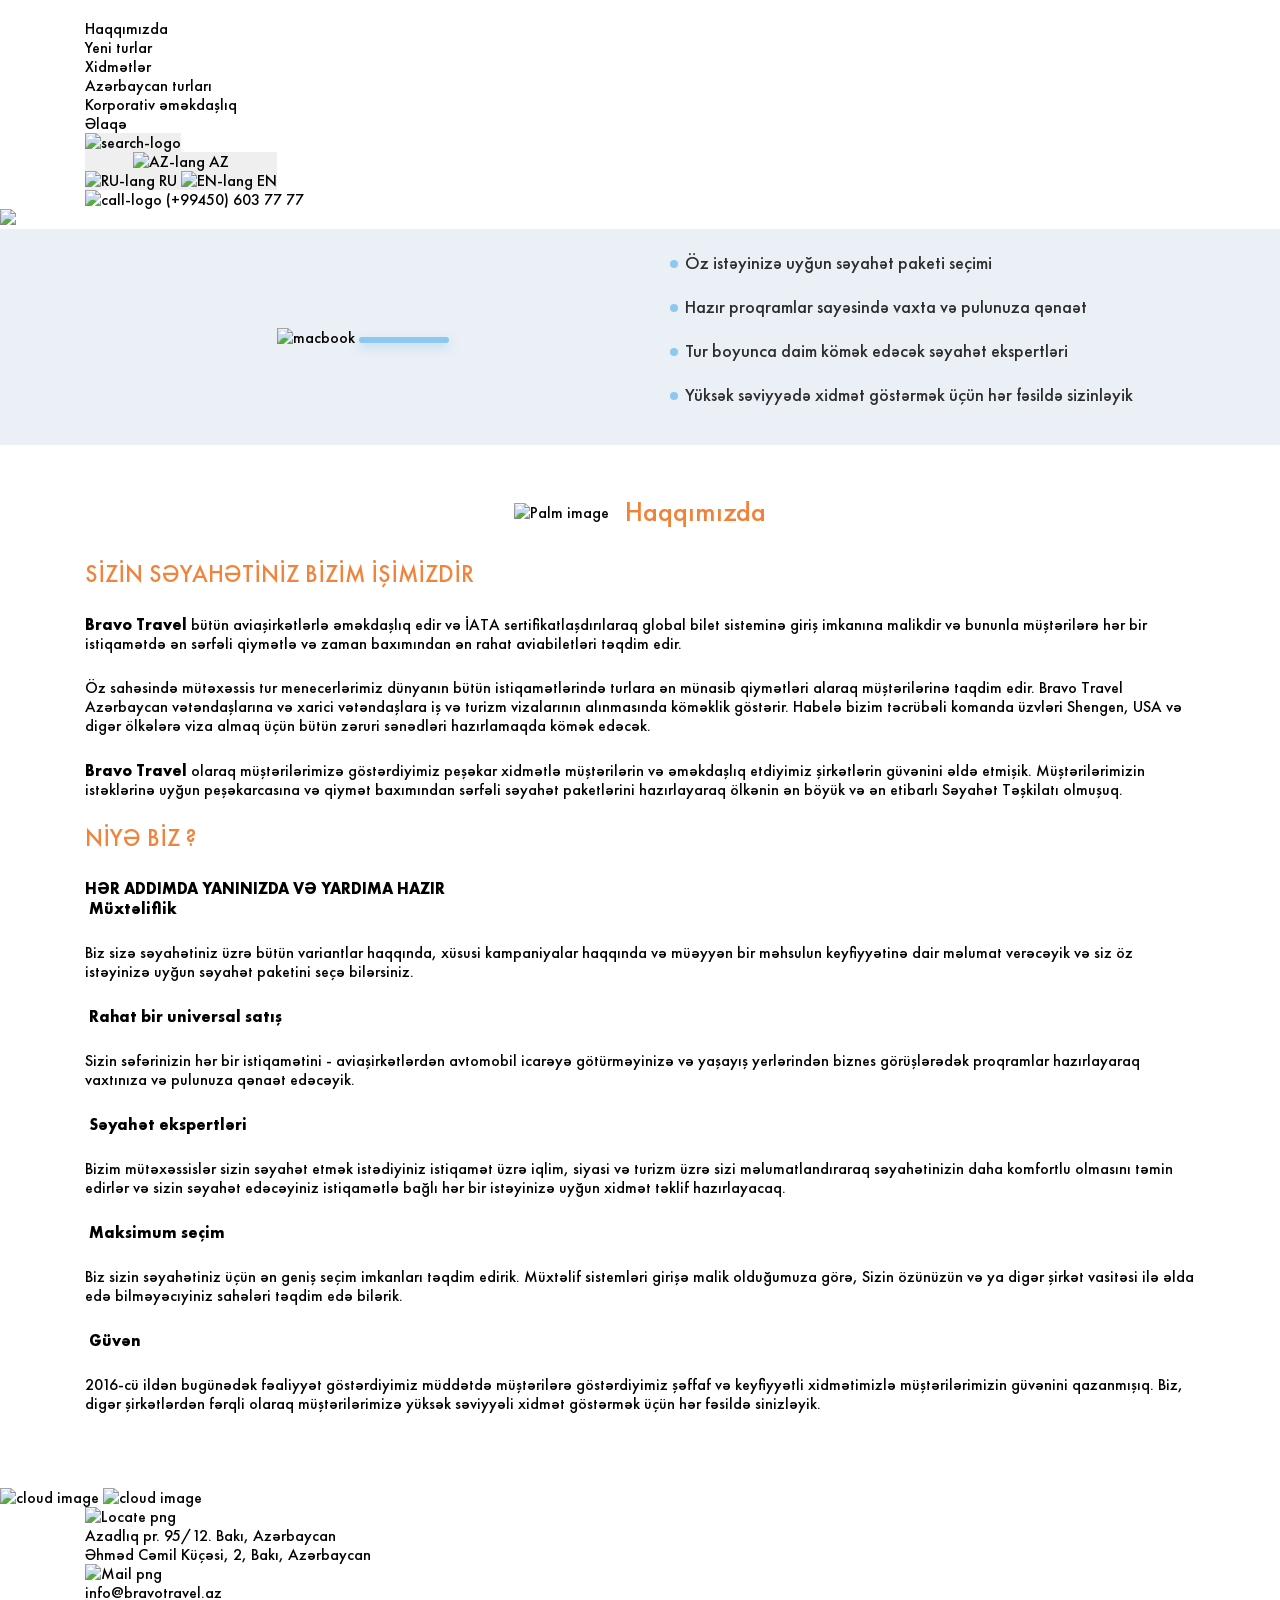
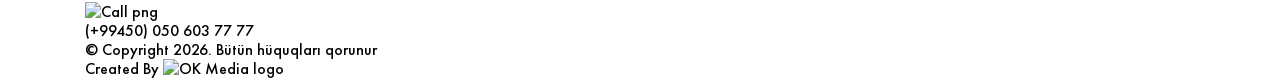
==== pages/about/index.html @ d94d195f "Add About and Contact pages with corresponding styles - Created about page with HTML structure and s" ====
<!doctype html>
<html lang="en">
  <head>
    <meta charset="UTF-8" />
    <meta name="viewport" content="width=device-width, initial-scale=1.0" />
    <link
      rel="stylesheet"
      href="https://cdnjs.cloudflare.com/ajax/libs/font-awesome/7.0.1/css/all.min.css"
      integrity="sha512-2SwdPD6INVrV/lHTZbO2nodKhrnDdJK9/kg2XD1r9uGqPo1cUbujc+IYdlYdEErWNu69gVcYgdxlmVmzTWnetw=="
      crossorigin="anonymous"
      referrerpolicy="no-referrer"
    />

    <link rel="stylesheet" href="./about.css" />
    <title>Document</title>
  </head>
  <body>
    <header>
      <div class="container">
        <div class="head">
          <nav>
            <a href="../../index.html" class="logo">
              <img src="https://bravotravel.az/img/logo-new-white.png" alt="" />
            </a>
            <ul class="header-list">
              <li>
                <a href="#">
                  <span> Haqqımızda </span>
                </a>
              </li>
              <li>
                <a href="#">
                  <span>Yeni turlar</span>
                </a>
              </li>
              <li>
                <a href="#">
                  <span>Xidmətlər</span>
                </a>
              </li>
              <li>
                <a href="#">
                  <span>Azərbaycan turları</span>
                </a>
              </li>
              <li>
                <a href="#">
                  <span>Korporativ əməkdaşlıq</span>
                </a>
              </li>
              <li>
                <a href="../contact">
                  <span>Əlaqə</span>
                </a>
              </li>
            </ul>
          </nav>
          <div class="menu">
            <button class="search-logo">
              <img
                src="https://bravotravel.az/img/search.png"
                alt="search-logo"
              />
            </button>
            <div class="drop-down">
              <button href="#" class="lang-dropdown">
                <div class="choose-lang">
                  <img
                    src="https://bravotravel.az/img/azerbaijan.png"
                    alt="AZ-lang"
                  />
                  <span>AZ</span>
                </div>
                <div class="drop-lang">
                  <a href="#" class="drop-rus">
                    <img
                      src="https://bravotravel.az/img/russia.png"
                      alt="RU-lang"
                    />
                    <span>RU</span>
                  </a>
                  <a href="#" class="drop-eng">
                    <img
                      src="https://bravotravel.az/img/united-kingdom.png"
                      alt="EN-lang"
                    />
                    <span>EN</span>
                  </a>
                </div>
              </button>
            </div>
            <a href="tel:+99450 603 77 77" class="call-link">
              <img
                src="https://bravotravel.az/img/callcolor.png"
                alt="call-logo"
              />
              <span>(+99450) 603 77 77</span>
            </a>
          </div>
        </div>
      </div>
      <img src="https://bravotravel.az/img/cloud4.png" class="cloud" />
    </header>
    <main>
      <section id="about-comp">
        <div class="container">
          <div class="about-comp-container">
            <div class="about-img">
              <img src="https://bravotravel.az/img/macbook.png" alt="macbook" />
            </div>
            <ul>
              <li>Öz istəyinizə uyğun səyahət paketi seçimi</li>
              <li>Hazır proqramlar sayəsində vaxta və pulunuza qənaət</li>
              <li>Tur boyunca daim kömək edəcək səyahət ekspertləri</li>
              <li>
                Yüksək səviyyədə xidmət göstərmək üçün hər fəsildə sizinləyik
              </li>
            </ul>
          </div>
        </div>
      </section>
      <section id="about-info">
        <div class="container">
          <div class="about-head">
            <img src="https://bravotravel.az/img/palm.png" alt="Palm image" />
            <h3>Haqqımızda</h3>
          </div>
          <h4>SİZİN SƏYAHƏTİNİZ BİZİM İŞİMİZDİR</h4>
          <p>
            <b>Bravo Travel</b> bütün aviaşirkətlərlə əməkdaşlıq edir və İATA
            sertifikatlaşdırılaraq global bilet sisteminə giriş imkanına
            malikdir və bununla müştərilərə hər bir istiqamətdə ən sərfəli
            qiymətlə və zaman baxımından ən rahat aviabiletləri təqdim edir.
          </p>

          <p>
            Öz sahəsində mütəxəssis tur menecerlərimiz dünyanın bütün
            istiqamətlərində turlara ən münasib qiymətləri alaraq müştərilərinə
            taqdim edir. Bravo Travel Azərbaycan vətəndaşlarına və xarici
            vətəndaşlara iş və turizm vizalarının alınmasında köməklik göstərir.
            Habelə bizim təcrübəli komanda üzvləri Shengen, USA və digər
            ölkələrə viza almaq üçün bütün zəruri sənədləri hazırlamaqda kömək
            edəcək.
          </p>

          <p>
            <b>Bravo Travel</b> olaraq müştərilərimizə göstərdiyimiz peşəkar
            xidmətlə müştərilərin və əməkdaşlıq etdiyimiz şirkətlərin güvənini
            əldə etmişik. Müştərilərimizin istəklərinə uyğun peşəkarcasına və
            qiymət baxımından sərfəli səyahət paketlərini hazırlayaraq ölkənin
            ən böyük və ən etibarlı Səyahət Təşkilatı olmuşuq.
          </p>
          <h4>NİYƏ BİZ ?</h4>
          <b>HƏR ADDIMDA YANINIZDA VƏ YARDIMA HAZIR</b>
          <ul id="about-list">
            <li>
              <div class="about-list-head">
                <img src="https://bravotravel.az/img/li3.png" alt="" />
                <b>Müxtəliflik</b>
              </div>
              <p>
                Biz sizə səyahətiniz üzrə bütün variantlar haqqında, xüsusi
                kampaniyalar haqqında və müəyyən bir məhsulun keyfiyyətinə dair
                məlumat verəcəyik və siz öz istəyinizə uyğun səyahət paketini
                seçə bilərsiniz.
              </p>
            </li>
            <li>
              <div class="about-list-head">
                <img src="https://bravotravel.az/img/li3.png" alt="" />
                <b>Rahat bir universal satış</b>
              </div>
              <p>
                Sizin səfərinizin hər bir istiqamətini - aviaşirkətlərdən
                avtomobil icarəyə götürməyinizə və yaşayış yerlərindən biznes
                görüşlərədək proqramlar hazırlayaraq vaxtınıza və pulunuza
                qənaət edəcəyik.
              </p>
            </li>
            <li>
              <div class="about-list-head">
                <img src="https://bravotravel.az/img/li3.png" alt="" />
                <b>Səyahət ekspertləri</b>
              </div>

              <p>
                Bizim mütəxəssislər sizin səyahət etmək istədiyiniz istiqamət
                üzrə iqlim, siyasi və turizm üzrə sizi məlumatlandıraraq
                səyahətinizin daha komfortlu olmasını təmin edirlər və sizin
                səyahət edəcəyiniz istiqamətlə bağlı hər bir istəyinizə uyğun
                xidmət təklif hazırlayacaq.
              </p>
            </li>
            <li>
              <div class="about-list-head">
                <img src="https://bravotravel.az/img/li3.png" alt="" />
                <b>Maksimum seçim</b>
              </div>
              <p>
                Biz sizin səyahətiniz üçün ən geniş seçim imkanları təqdim
                edirik. Müxtəlif sistemləri girişə malik olduğumuza görə, Sizin
                özünüzün və ya digər şirkət vasitəsi ilə əlda edə bilməyəcıyiniz
                sahələri təqdim edə bilərik.
              </p>
            </li>
            <li>
              <div class="about-list-head">
                <img src="https://bravotravel.az/img/li3.png" alt="" />
                <b>Güvən</b>
              </div>
              <p>
                2016-cü ildən bugünədək fəaliyyət göstərdiyimiz müddətdə
                müştərilərə göstərdiyimiz şəffaf və keyfiyyətli xidmətimizlə
                müştərilərimizin güvənini qazanmışıq. Biz, digər şirkətlərdən
                fərqli olaraq müştərilərimizə yüksək səviyyəli xidmət göstərmək
                üçün hər fəsildə sinizləyik.
              </p>
            </li>
          </ul>
        </div>
      </section>
    </main>
    <footer>
      <div class="first">
        <img
          src="https://bravotravel.az/img/cloud3.png"
          alt="cloud image"
          class="cloud-footer left"
        />
        <img
          src="https://bravotravel.az/img/cloud4.png"
          alt="cloud image"
          class="cloud-footer right"
        />
        <div class="container">
          <div class="info">
            <div class="info-item">
              <div class="imgdiv">
                <img
                  src="https://bravotravel.az/img/pin.png"
                  alt="Locate png"
                />
              </div>
              <p>
                Azadlıq pr. 95/12. Bakı, Azərbaycan <br />
                Əhməd Cəmil Küçəsi, 2, Bakı, Azərbaycan
              </p>
            </div>
            <div class="info-item">
              <div class="imgdiv">
                <img
                  src="https://bravotravel.az/img/message.png"
                  alt="Mail png"
                />
              </div>
              <a href="mailto:info@bravotravel.az">info@bravotravel.az</a>
            </div>
            <div class="info-item">
              <div class="imgdiv">
                <img src="https://bravotravel.az/img/call.png" alt="Call png" />
              </div>
              <a href="tel:+994 12 599 00 00">(+99450) 050 603 77 77</a>
            </div>
          </div>
        </div>
      </div>
      <div class="second">
        <div class="container">
          <div class="info">
            <div class="info-item">
              <a href="#" class="social-link">
                <i class="fab fa-facebook-f"></i>
              </a>
              <a href="#" class="social-link">
                <i class="fab fa-instagram"></i>
              </a>
            </div>
            <div class="info-item">
              <p>© Copyright 2026. Bütün hüquqları qorunur</p>
            </div>
            <p class="info-item">
              Created By
              <a target="_blank" href="https://okmedia.az/"
                ><img
                  src="https://bravotravel.az/img/ok_logo.png"
                  alt="OK Media logo"
              /></a>
            </p>
          </div>
        </div>
      </div>
    </footer>
  </body>
</html>
---- pages/about/about.css ----
* {
  margin: 0;
  padding: 0;
  box-sizing: border-box;
}

@font-face {
  font-family: "Futura";
  src: url("../fonts/FuturaNewBold-Reg.ttf") format("truetype");
  font-weight: 600;
  font-style: normal;
}
@font-face {
  font-family: "Futura";
  src: url("../fonts/FuturaNewExtraBold-Reg.ttf") format("truetype");
  font-style: normal;
  font-weight: 900;
}
@font-face {
  font-family: "Futura";
  src: url("../fonts/FuturaNewMedium-Reg.ttf") format("truetype");
  font-style: normal;
  font-weight: 500;
}
body {
  font-family: "Futura", sans-serif;
}

a {
  text-decoration: none;
  color: inherit;
}

ul,
ol {
  list-style: none;
}

button {
  border: none;
}

input,
button,
textarea,
select {
  font: inherit;
  border: none;
}

p,
h1,
h2,
h3,
h4,
h5,
h6 {
  overflow-wrap: break-word;
}

.container {
  max-width: 1140px;
  margin: 0 auto;
  padding-inline: 15px;
}

* {
  margin: 0;
  padding: 0;
  box-sizing: border-box;
}

@font-face {
  font-family: "Futura";
  src: url("../../assets/fonts/FuturaNewBold-Reg.ttf") format("truetype");
  font-weight: 600;
  font-style: normal;
}
@font-face {
  font-family: "Futura";
  src: url("../../assets/fonts/FuturaNewExtraBold-Reg.ttf") format("truetype");
  font-style: normal;
  font-weight: 900;
}
@font-face {
  font-family: "Futura";
  src: url("../../assets/fonts/FuturaNewMedium-Reg.ttf") format("truetype");
  font-style: normal;
  font-weight: 500;
}
body {
  font-family: "Futura", sans-serif;
}

#about-comp {
  padding: 20px 0;
  background-color: #eaf0f5;
}

.about-comp-container {
  display: flex;
  align-items: center;
}
.about-comp-container ul {
  padding-left: 30px;
  width: 50%;
}
.about-comp-container ul li {
  position: relative;
  padding-left: 15px;
  color: #2d2d2d;
  font-size: 1.125rem;
  line-height: 29px;
  margin-bottom: 15px;
}
.about-comp-container ul li:after {
  position: absolute;
  content: "";
  width: 8px;
  height: 8px;
  border-radius: 50%;
  background-color: #8ec7ef;
  top: 11px;
  left: 0;
}
.about-comp-container .about-img {
  width: 50%;
  text-align: center;
}
.about-comp-container .about-img img {
  width: 100%;
}
.about-comp-container .about-img:after {
  content: "";
  display: inline-block;
  background-color: #8ec7ef;
  box-shadow: 0 4px 10px 0 rgba(142, 199, 239, 0.5);
  width: 90px;
  height: 6px;
  border-radius: 100px;
  cursor: pointer;
}

#about-info {
  padding: 50px 0;
}
#about-info .about-head {
  display: flex;
  align-items: center;
  justify-content: center;
  margin-bottom: 30px;
}
#about-info p {
  margin-block: 25px;
}
#about-info b {
  font-weight: 600;
}
#about-info h3 {
  margin-left: 16px;
  color: #f1823a;
  font-weight: 500;
  font-size: 28px;
}
#about-info h4 {
  font-weight: 500;
  color: #f1833b;
  margin-block: 25px;
  font-size: 1.5rem;
}/*# sourceMappingURL=about.css.map */
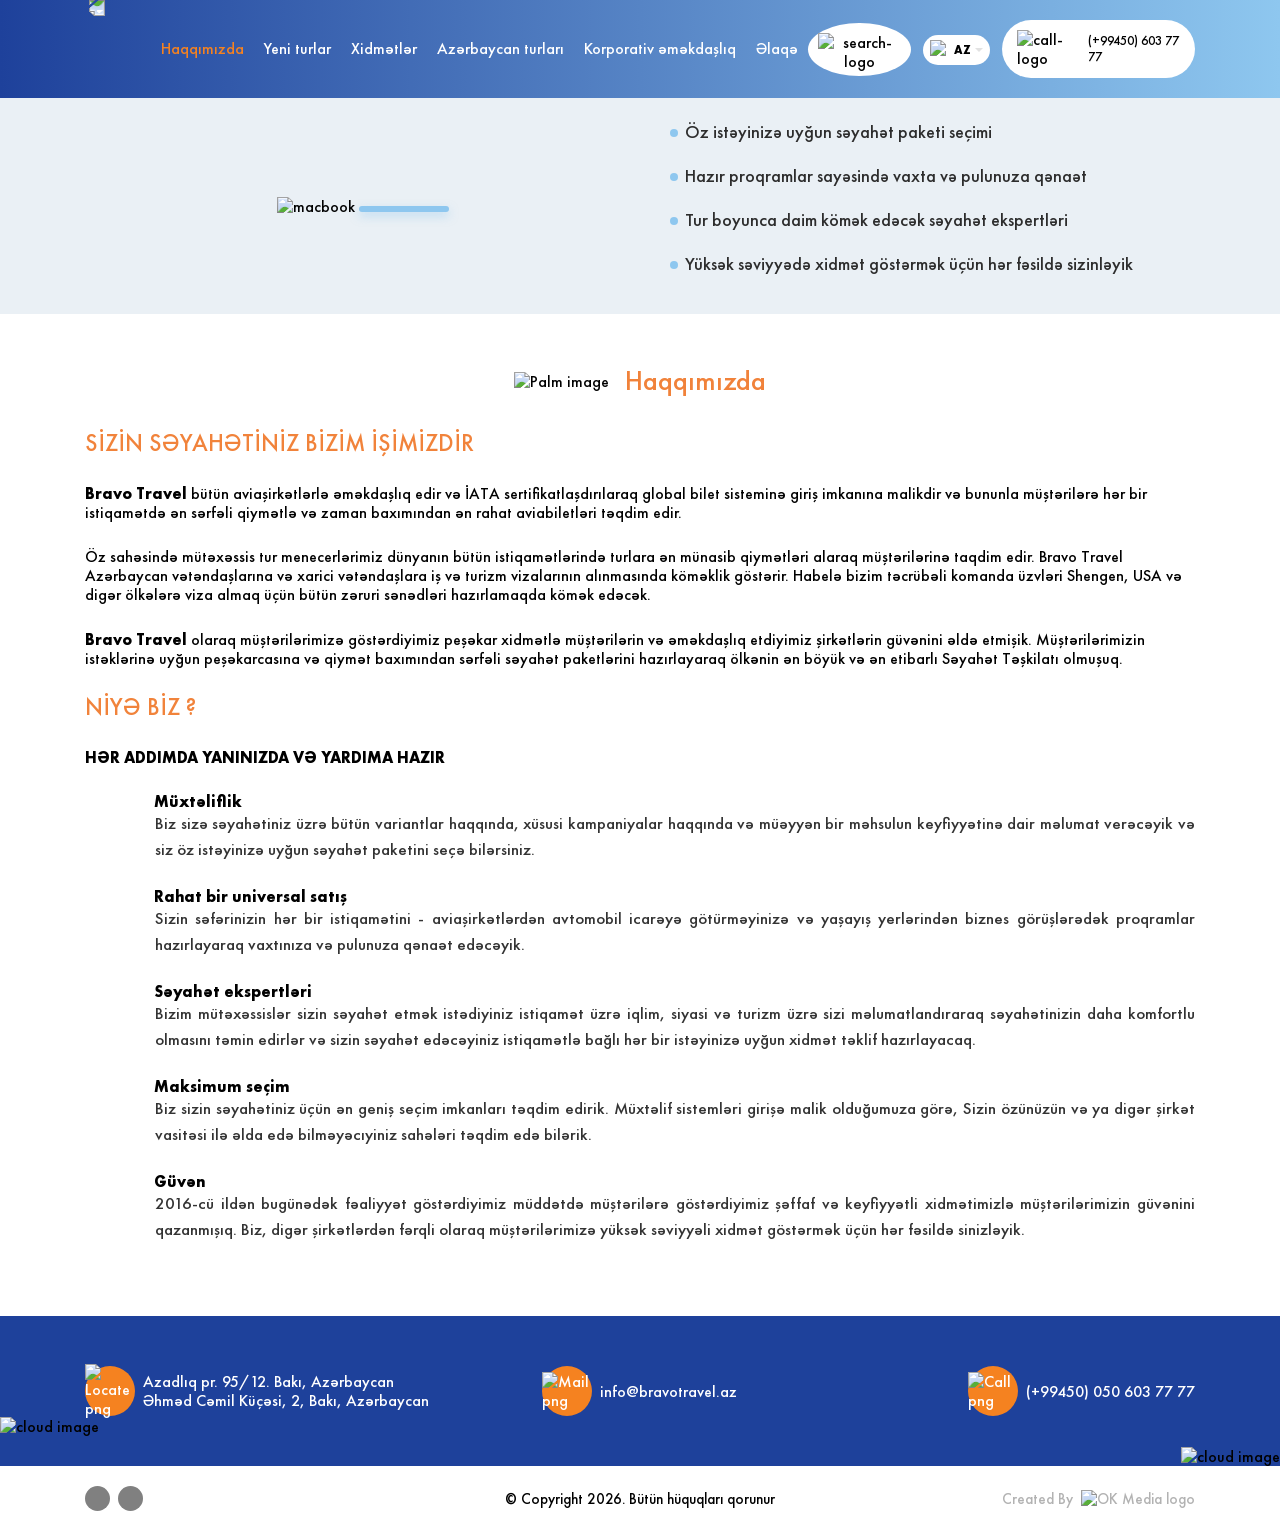
==== commit e696a2f8: "feat: Add favicon and Font Awesome to contact and about pages; enhance input field interactions" ====
--- a/pages/about/index.html
+++ b/pages/about/index.html
@@ -12,7 +12,13 @@
     />
 
     <link rel="stylesheet" href="./about.css" />
-    <title>Document</title>
+    <link
+      id="favicon"
+      rel="shortcut icon"
+      href="https://bravotravel.az/img/favicon.ico"
+      type="image/x-icon"
+    />
+    <title>Haqqımızda » BRAVO Travel</title>
   </head>
   <body>
     <header>
--- a/pages/about/about.css
+++ b/pages/about/about.css
@@ -90,6 +90,221 @@
 }
 body {
   font-family: "Futura", sans-serif;
+}
+
+.head,
+nav,
+.menu {
+  display: flex;
+  align-items: center;
+  justify-content: space-between;
+}
+
+header {
+  position: sticky;
+  top: 0;
+  padding-block: 20px;
+  z-index: 9999;
+  background: linear-gradient(-90deg, #8ec7ef, #1e419b);
+}
+header ul {
+  display: flex;
+  align-items: center;
+  justify-content: space-between;
+}
+header ul li:first-child a {
+  color: #f58220;
+}
+header ul li:first-child a span:after {
+  width: 100%;
+}
+header .cloud {
+  position: absolute;
+  top: 0;
+  transform: rotate(180deg);
+  width: 105px;
+}
+header nav {
+  width: 72%;
+}
+
+@keyframes bounceIn {
+  0% {
+    transform: scaleX(0);
+  }
+  50% {
+    transform: scaleX(1);
+  }
+  70% {
+    transform: scaleX(0.9);
+  }
+  100% {
+    transform: scaleX(1);
+  }
+}
+@keyframes bounceOut {
+  0% {
+    transform: scaleX(1);
+  }
+  50% {
+    transform: scaleX(0);
+  }
+  70% {
+    transform: scaleX(0.1);
+  }
+  100% {
+    transform: scaleX(0);
+  }
+}
+.header-list li a {
+  font-size: 16px;
+  font-weight: 500;
+  padding-inline: 10px;
+  color: #fff;
+  text-decoration: none;
+  transition: color 0.3s ease;
+}
+.header-list li a:hover {
+  color: #f58220;
+}
+.header-list li a span {
+  position: relative;
+  display: inline-block;
+  padding-bottom: 2px;
+}
+.header-list li a span:after {
+  content: "";
+  height: 2px;
+  width: 100%;
+  position: absolute;
+  background-color: #f58220;
+  bottom: 0;
+  left: 0;
+  transform: scaleX(0);
+  transform-origin: left;
+  animation: bounceOut 0.6s ease forwards;
+}
+.header-list li a span:hover:after {
+  animation: bounceIn 0.6s ease forwards;
+}
+
+.logo img {
+  max-width: 130px;
+}
+
+.menu {
+  gap: 12px;
+}
+
+.search-logo {
+  cursor: pointer;
+  padding: 10px 10px 5px 10px;
+  border-radius: 50%;
+  background-color: #fff;
+}
+
+.lang-dropdown,
+.call-link,
+.drop-lang {
+  display: flex;
+  align-items: center;
+}
+
+.call-link,
+.drop-lang {
+  gap: 5px;
+}
+
+.drop-down {
+  position: relative;
+  padding-bottom: 15px;
+}
+.drop-down:hover .drop-lang {
+  display: block;
+}
+
+.lang-dropdown {
+  border-radius: 0.9375rem;
+  padding: 5px 7px;
+  background-color: #fff;
+  color: #fff;
+  position: relative;
+  top: 8px;
+  font-weight: 600;
+}
+.lang-dropdown .choose-lang {
+  font-weight: 600;
+  display: flex;
+  align-items: center;
+}
+.lang-dropdown img {
+  width: 20px;
+  height: 20px;
+}
+.lang-dropdown span {
+  font-size: 12px;
+  color: #000;
+  margin-inline: 4px;
+}
+.lang-dropdown::after {
+  content: "";
+  border-top: 0.3em solid;
+  border-right: 0.3em solid transparent;
+  border-left: 0.3em solid transparent;
+  color: #e2e2e2;
+}
+
+.drop-lang {
+  display: none;
+  flex-direction: column;
+  position: absolute;
+  top: 36px;
+  left: 0;
+  right: 0;
+  color: #fff;
+  background-color: #fff;
+  border-radius: 12px;
+}
+.drop-lang a:first-child {
+  border-top-left-radius: 10px;
+  border-top-right-radius: 10px;
+  border-bottom: 2px solid rgba(0, 0, 0, 0.031372549);
+}
+.drop-lang a:last-child {
+  border-bottom-left-radius: 10px;
+  border-bottom-right-radius: 10px;
+}
+.drop-lang a {
+  display: block;
+  width: 100%;
+  display: flex;
+  gap: 8px;
+  padding: 5px;
+  transition: 0.3s all ease;
+  align-items: center;
+}
+.drop-lang a:hover {
+  background-color: #e2e2e2;
+}
+.drop-lang::after {
+  position: absolute;
+  z-index: -5;
+  content: "";
+  border-bottom: 8px solid;
+  border-right: 8px solid transparent;
+  border-left: 8px solid transparent;
+  top: -5px;
+  left: 20%;
+}
+
+.call-link {
+  border-radius: 34px;
+  background-color: #fff;
+  padding: 10px 15px;
+  color: #000;
+}
+.call-link span {
+  font-size: 13px;
 }
 
 #about-comp {
@@ -167,4 +382,123 @@
   color: #f1833b;
   margin-block: 25px;
   font-size: 1.5rem;
+}
+
+#about-list li {
+  padding-left: 35px;
+  margin-block: 24px;
+}
+#about-list li p {
+  margin: 0px;
+  padding-left: 35px;
+  font-size: 17px;
+  line-height: 1.5;
+  color: #333;
+  text-align: justify;
+}
+
+.about-list-head {
+  display: flex;
+  align-items: center;
+  gap: 16px;
+}
+.about-list-head img {
+  width: 18px;
+}
+
+footer .info,
+footer .info-item {
+  display: flex;
+  align-items: center;
+}
+footer .info {
+  justify-content: space-between;
+}
+footer .info-item {
+  width: 33%;
+}
+footer .info-item:last-child {
+  justify-content: flex-end;
+}
+footer .info-item:nth-child(2) {
+  justify-content: center;
+}
+
+.first {
+  background-color: #1e419b;
+  padding: 50px 0;
+  position: relative;
+}
+.first .info {
+  color: #fff;
+  gap: 10px;
+}
+.first .info-item {
+  gap: 8px;
+}
+.first .info-item a {
+  position: relative;
+}
+.first .info-item a:after {
+  content: "";
+  height: 1px;
+  width: 0;
+  position: absolute;
+  background-color: #fff;
+  display: block;
+  transition-timing-function: cubic-bezier(0.52, 1.64, 0.37, 0.66);
+  transform-origin: 0 50%;
+  transition-property: all;
+  transition-duration: 0.5s;
+  bottom: 0;
+}
+.first .info-item a:hover:after {
+  width: 100%;
+}
+.first .imgdiv {
+  width: 50px;
+  height: 50px;
+  border-radius: 50%;
+  display: flex;
+  align-items: center;
+  justify-content: center;
+  background-color: #f58220;
+}
+.first .cloud-footer {
+  position: absolute;
+}
+.first .left {
+  left: 0;
+  bottom: 30px;
+}
+.first .right {
+  right: 0;
+  bottom: 0;
+}
+
+.second {
+  padding: 20px 0;
+}
+.second .info-item {
+  gap: 8px;
+  font-size: 15px;
+}
+.second .info-item:last-child {
+  color: #b2b2b2;
+}
+.second .social-link {
+  background-color: gray;
+  color: #fff;
+  border-radius: 50%;
+  font-size: 14px;
+  width: 25px;
+  height: 25px;
+  text-align: center;
+  transition: 0.5s all ease;
+  display: flex;
+  justify-content: center;
+  align-items: center;
+}
+.second .social-link:hover {
+  background-color: #f58220;
 }/*# sourceMappingURL=about.css.map */
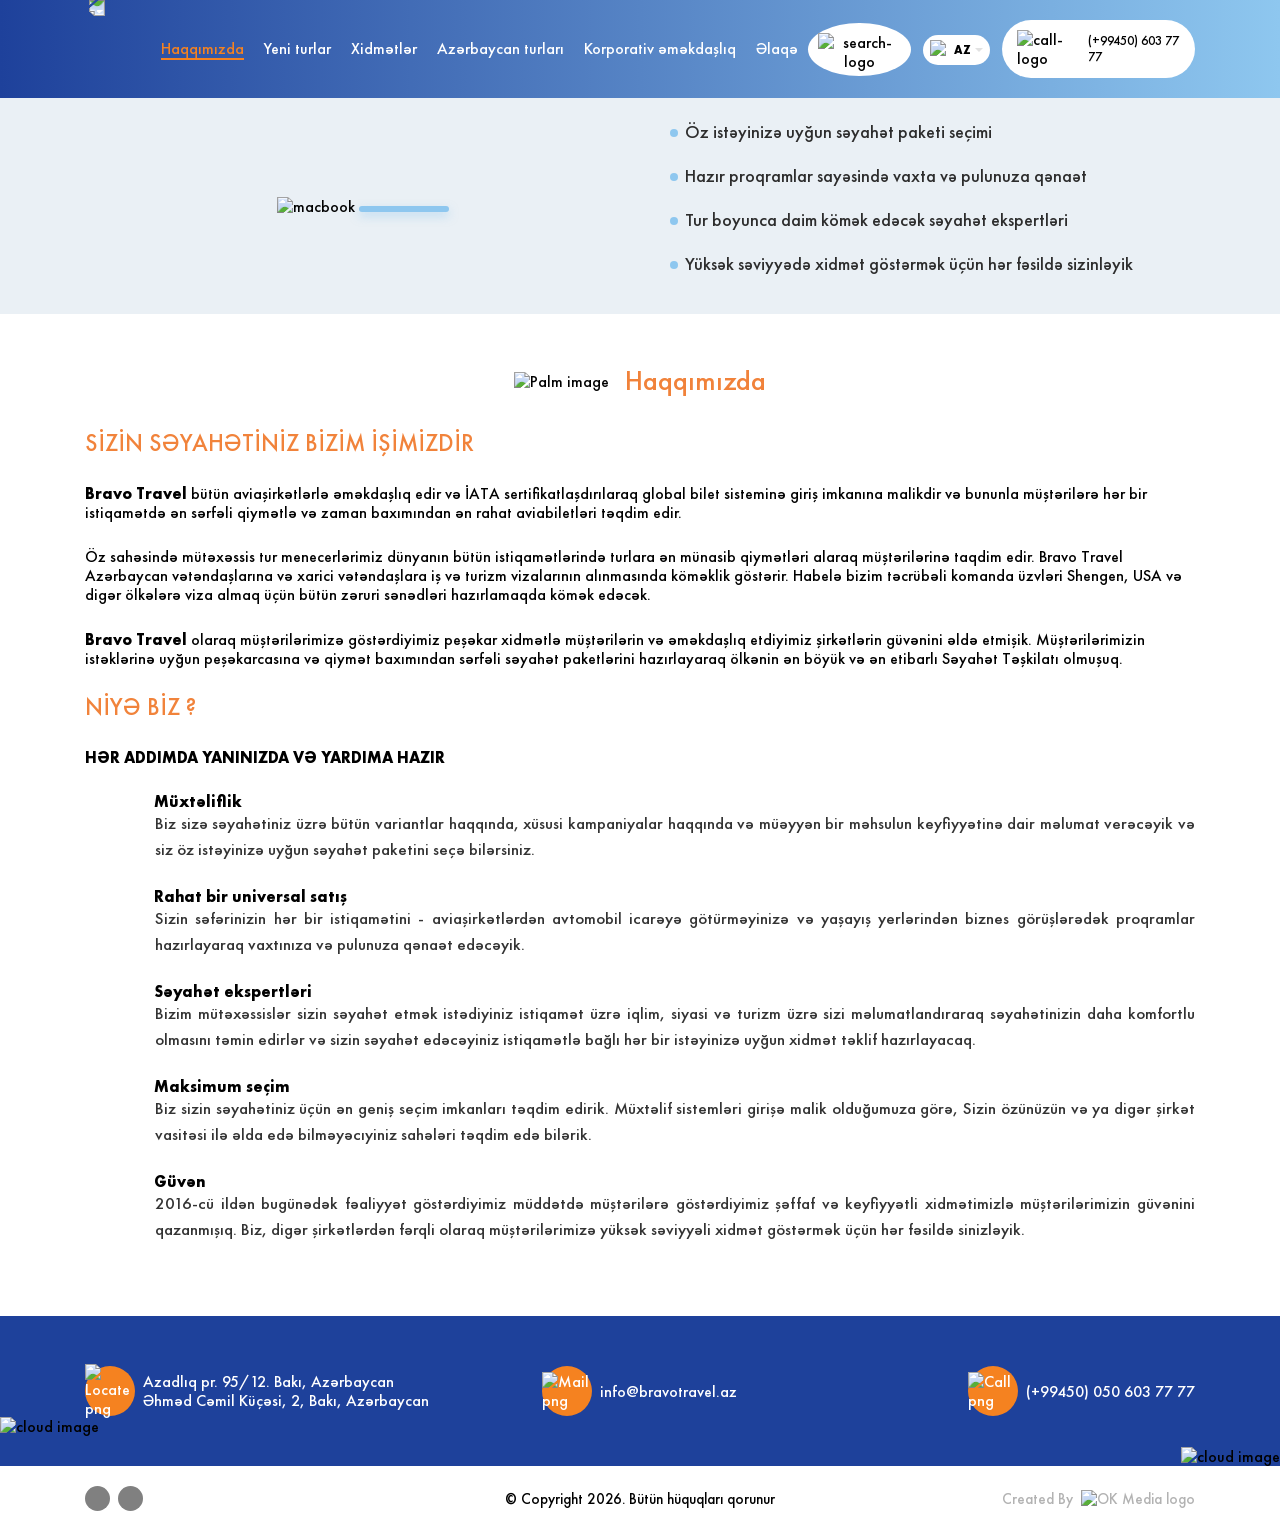
==== commit 320444cd: "Enhance header navigation styles and animations - Updated CSS for header navigation in both about an" ====
--- a/pages/about/index.html
+++ b/pages/about/index.html
@@ -31,7 +31,7 @@
             <ul class="header-list">
               <li>
                 <a href="#">
-                  <span> Haqqımızda </span>
+                  <span class="selected">Haqqımızda </span>
                 </a>
               </li>
               <li>
--- a/pages/about/about.css
+++ b/pages/about/about.css
@@ -183,9 +183,16 @@
   transform: scaleX(0);
   transform-origin: left;
   animation: bounceOut 0.6s ease forwards;
+  opacity: 0;
 }
 .header-list li a span:hover:after {
+  opacity: 1;
   animation: bounceIn 0.6s ease forwards;
+}
+.header-list li a span.selected:after {
+  transform: scaleX(100%);
+  animation: bounceIn 0.6s ease forwards;
+  opacity: 1;
 }
 
 .logo img {
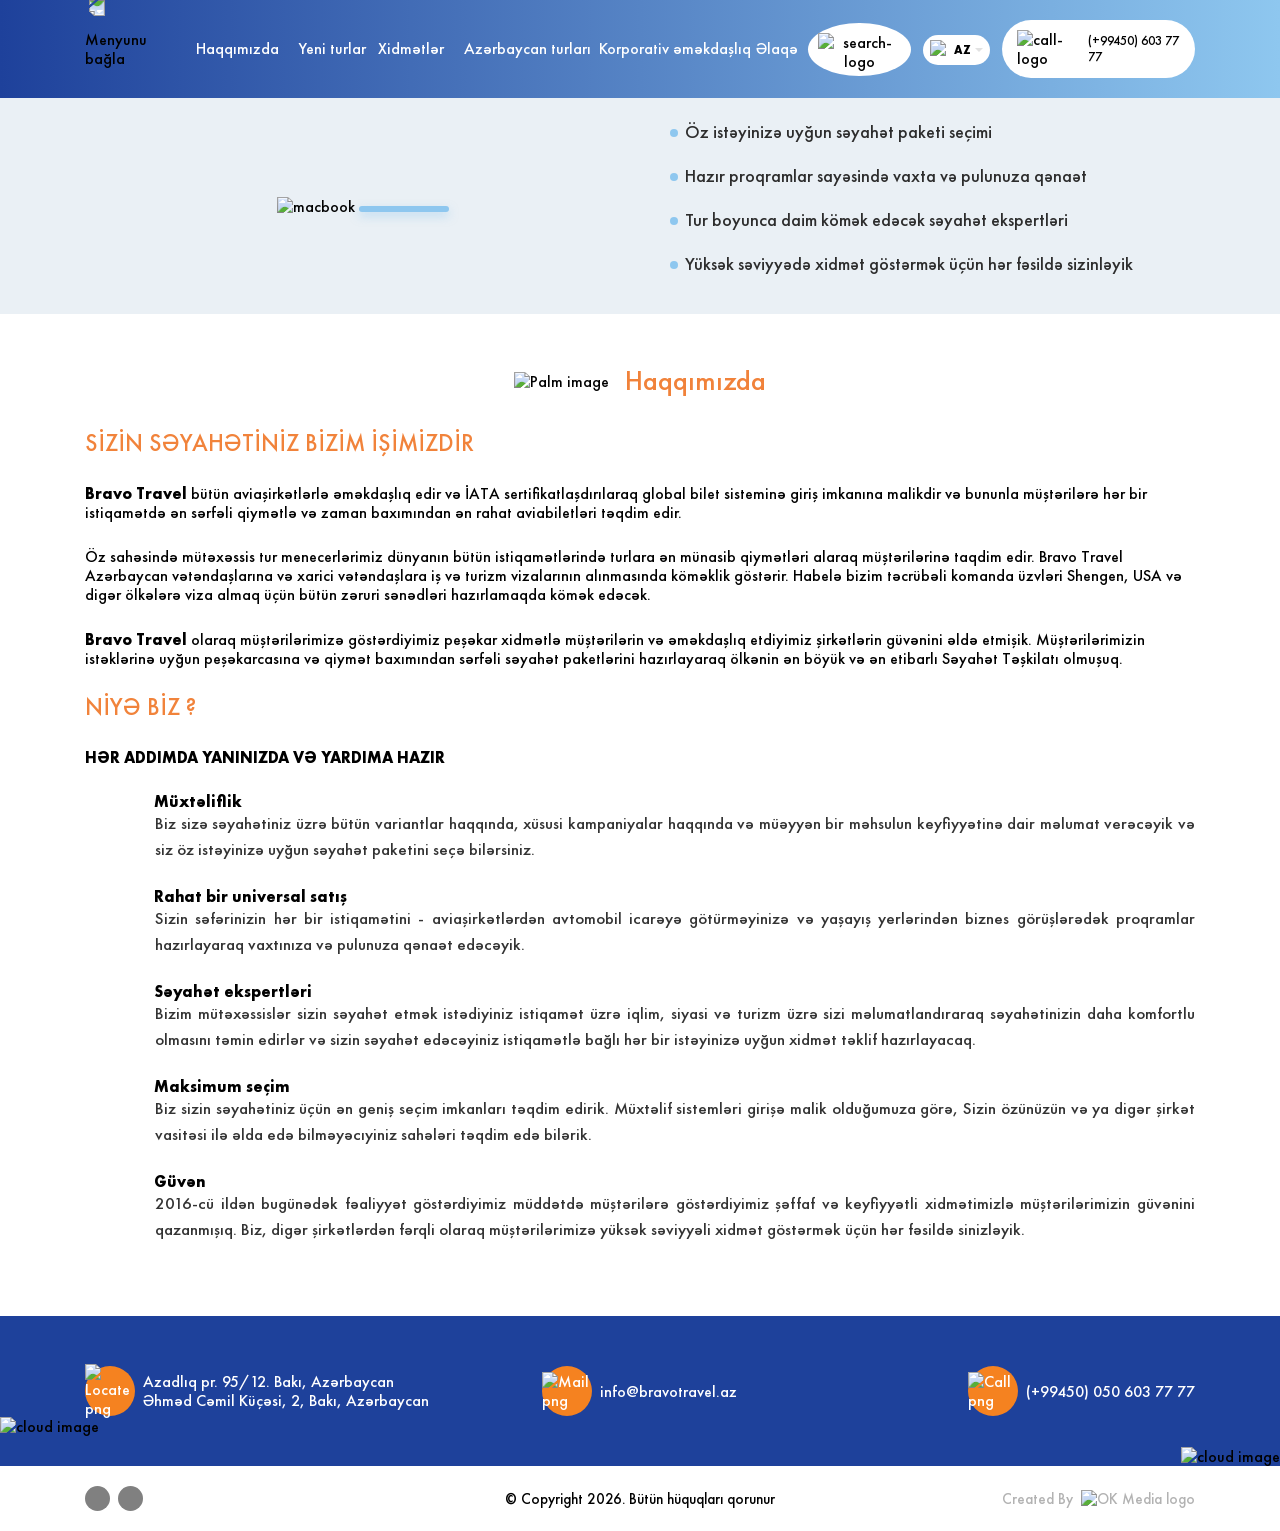
==== commit 14f27e28: "feat: Implement burger menu functionality and styles for About and Contact pages - Added JavaScript " ====
--- a/pages/about/index.html
+++ b/pages/about/index.html
@@ -12,6 +12,10 @@
     />
 
     <link rel="stylesheet" href="./about.css" />
+    <link
+      rel="stylesheet"
+      href="../../assets/styles/Responsive/responsive.css"
+    />
     <link
       id="favicon"
       rel="shortcut icon"
@@ -29,37 +33,50 @@
               <img src="https://bravotravel.az/img/logo-new-white.png" alt="" />
             </a>
             <ul class="header-list">
-              <li>
-                <a href="#">
-                  <span class="selected">Haqqımızda </span>
+              <li class="close">
+                <span>Menyunu bağla</span>
+                <button>
+                  <i class="fa-solid fa-xmark"></i>
+                </button>
+              </li>
+              <li>
+                <a class="selected" href="#">
+                  <span>Haqqımızda </span>
+                  <i class="fas fa-chevron-right"></i>
                 </a>
               </li>
               <li>
                 <a href="#">
                   <span>Yeni turlar</span>
+                  <i class="fas fa-chevron-right"></i>
                 </a>
               </li>
               <li>
                 <a href="#">
                   <span>Xidmətlər</span>
+                  <i class="fas fa-chevron-right"></i>
                 </a>
               </li>
               <li>
                 <a href="#">
                   <span>Azərbaycan turları</span>
+                  <i class="fas fa-chevron-right"></i>
                 </a>
               </li>
               <li>
                 <a href="#">
                   <span>Korporativ əməkdaşlıq</span>
+                  <i class="fas fa-chevron-right"></i>
                 </a>
               </li>
               <li>
                 <a href="../contact">
                   <span>Əlaqə</span>
+                  <i class="fas fa-chevron-right"></i>
                 </a>
               </li>
             </ul>
+            <div class="overlay"></div>
           </nav>
           <div class="menu">
             <button class="search-logo">
@@ -102,6 +119,11 @@
               />
               <span>(+99450) 603 77 77</span>
             </a>
+            <button class="burger-menu">
+              <span class="line1"></span>
+              <span class="line2"></span>
+              <span class="line3"></span>
+            </button>
           </div>
         </div>
       </div>
@@ -296,5 +318,6 @@
         </div>
       </div>
     </footer>
+    <script src="./about.js"></script>
   </body>
 </html>
--- a/pages/about/about.css
+++ b/pages/about/about.css
@@ -508,4 +508,27 @@
 }
 .second .social-link:hover {
   background-color: #f58220;
+}
+
+.burger-menu {
+  display: none;
+  cursor: pointer;
+  padding: 0.25rem 0.75rem;
+  font-size: 1.25rem;
+  background-color: transparent;
+  border: 1px solid transparent;
+  transform: rotateY(180deg);
+}
+.burger-menu span {
+  display: block;
+  margin-bottom: 5px;
+  height: 3px;
+  background-color: #2872a1;
+}
+.burger-menu .line1,
+.burger-menu .line2 {
+  width: 30px;
+}
+.burger-menu .line3 {
+  width: 19px;
 }/*# sourceMappingURL=about.css.map */
--- a/assets/styles/Responsive/responsive.css
+++ b/assets/styles/Responsive/responsive.css
@@ -0,0 +1,99 @@
+@media only screen and (max-width: 1200px) {
+  .container {
+    max-width: 960px;
+  }
+  @keyframes animationEnter {
+    0% {
+      right: -100%;
+    }
+    100% {
+      right: 0;
+    }
+  }
+  @keyframes animationLeft {
+    0% {
+      right: 0;
+    }
+    100% {
+      right: -100%;
+    }
+  }
+  .header-list {
+    flex-direction: column;
+    justify-content: normal;
+    position: fixed;
+    right: 0;
+    height: 100%;
+    width: 60%;
+    bottom: 0;
+    background-color: #3a63b0;
+    align-items: start;
+    z-index: 999;
+  }
+  .header-list .close {
+    display: flex;
+    justify-content: space-between;
+    background-color: #f58220;
+    font-size: 20px;
+    position: relative;
+  }
+  .header-list .close button {
+    font-size: 1.25rem;
+    line-height: 1;
+    background-color: transparent;
+    border: 1px solid transparent;
+    border-radius: 0.25rem;
+    font-size: 28px;
+    color: #2872a1;
+  }
+  .header-list li {
+    width: 100%;
+    padding: 27px 35px;
+    color: white;
+    font-weight: 500;
+    border-bottom: solid 1px #2d57a5;
+    padding: 20px 35px;
+  }
+  .header-list li a {
+    font-size: 20px;
+    padding: 0;
+    display: flex;
+    justify-content: space-between;
+  }
+  .header-list li a.selected {
+    color: #f58220;
+  }
+  .header-list li a.selected span:after {
+    display: none;
+  }
+  .header-list .fas {
+    display: block;
+  }
+  header .overlay {
+    display: block;
+    position: fixed;
+    top: 0;
+    left: 0;
+    bottom: 0;
+    right: 0;
+    z-index: 950;
+    background-color: rgba(0, 0, 0, 0.7);
+  }
+  .header-list.animate-enter {
+    animation: animationEnter 0.3s normal;
+    display: block;
+  }
+  .header-list.animate-left {
+    animation: animationLeft 0.3s normal;
+    display: none;
+  }
+  nav .overlay,
+  .header-list,
+  .search-logo,
+  .call-link {
+    display: none;
+  }
+  .burger-menu {
+    display: block;
+  }
+}/*# sourceMappingURL=responsive.css.map */
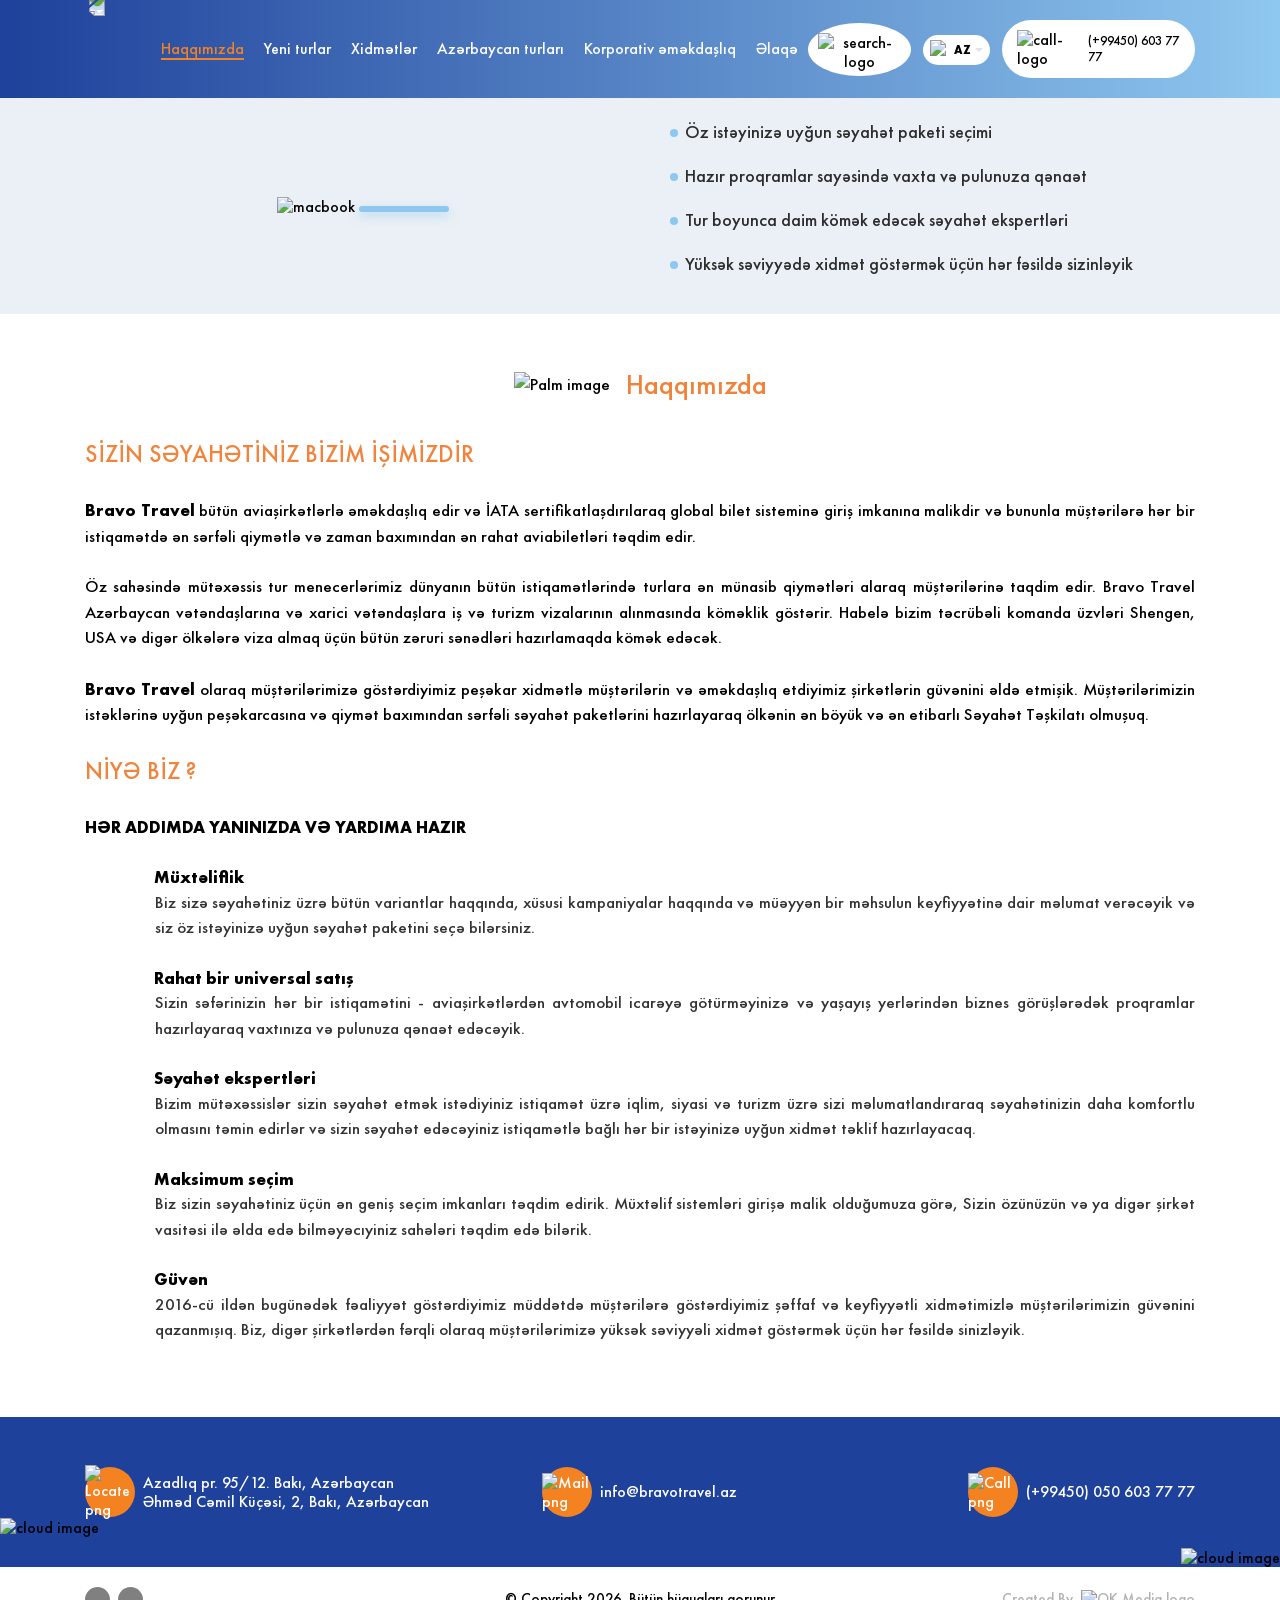
==== commit 84916560: "Finished some pages" ====
--- a/pages/about/index.html
+++ b/pages/about/index.html
@@ -29,7 +29,7 @@
       <div class="container">
         <div class="head">
           <nav>
-            <a href="../../index.html" class="logo">
+            <a href="/" class="logo">
               <img src="https://bravotravel.az/img/logo-new-white.png" alt="" />
             </a>
             <ul class="header-list">
@@ -52,7 +52,7 @@
                 </a>
               </li>
               <li>
-                <a href="#">
+                <a href="../services">
                   <span>Xidmətlər</span>
                   <i class="fas fa-chevron-right"></i>
                 </a>
@@ -178,6 +178,7 @@
             qiymət baxımından sərfəli səyahət paketlərini hazırlayaraq ölkənin
             ən böyük və ən etibarlı Səyahət Təşkilatı olmuşuq.
           </p>
+
           <h4>NİYƏ BİZ ?</h4>
           <b>HƏR ADDIMDA YANINIZDA VƏ YARDIMA HAZIR</b>
           <ul id="about-list">
@@ -317,6 +318,12 @@
           </div>
         </div>
       </div>
+      <a
+        id="wp-message"
+        href="https://api.whatsapp.com/send?phone=994506037777&amp;text=Salam, sizə www.bravotravel.az saytından yazıram. "
+      >
+        <i class="fab fa-whatsapp"></i>&nbsp;&nbsp;WhatsAppa yazın</a
+      >
     </footer>
     <script src="./about.js"></script>
   </body>
--- a/pages/about/about.css
+++ b/pages/about/about.css
@@ -126,6 +126,36 @@
 }
 header nav {
   width: 72%;
+}
+header .overlay {
+  display: none;
+}
+header .close,
+header .fas {
+  display: none;
+}
+
+.burger-menu {
+  display: none;
+  cursor: pointer;
+  padding: 0.25rem 0.75rem;
+  font-size: 1.25rem;
+  background-color: transparent;
+  border: 1px solid transparent;
+  transform: rotateY(180deg);
+}
+.burger-menu span {
+  display: block;
+  margin-bottom: 5px;
+  height: 3px;
+  background-color: #2872a1;
+}
+.burger-menu .line1,
+.burger-menu .line2 {
+  width: 30px;
+}
+.burger-menu .line3 {
+  width: 19px;
 }
 
 @keyframes bounceIn {
@@ -189,10 +219,49 @@
   opacity: 1;
   animation: bounceIn 0.6s ease forwards;
 }
-.header-list li a span.selected:after {
+.header-list li a.selected {
+  color: #f58220;
+}
+.header-list li a.selected span:after {
   transform: scaleX(100%);
   animation: bounceIn 0.6s ease forwards;
   opacity: 1;
+}
+.header-list .header-list.d-none {
+  display: none;
+}
+.header-list .header-list.d-block {
+  display: block;
+}
+.header-list .burger-menu-search {
+  height: 50px;
+  width: 100%;
+  padding: 12px 30px;
+  border-radius: 25px;
+  outline: none !important;
+  font-size: 13px;
+  border: 1px solid #fff;
+  border-top-right-radius: 0;
+  border-bottom-right-radius: 0;
+}
+.header-list .li-search {
+  display: none;
+  padding: 27px 35px;
+  align-items: center;
+}
+.header-list .burger-search-icon {
+  height: 50px;
+  background-image: url("https://bravotravel.az/img/search.png");
+  cursor: pointer;
+  background-repeat: no-repeat;
+  border-radius: 100%;
+  background-color: white;
+  padding: 24.5px;
+  background-position: center;
+  transition: 500ms all ease;
+  border: none;
+  border-top-left-radius: 0;
+  border-bottom-left-radius: 0;
 }
 
 .logo img {
@@ -365,6 +434,9 @@
 
 #about-info {
   padding: 50px 0;
+  text-align: justify;
+  line-height: 1.5;
+  font-size: 17px;
 }
 #about-info .about-head {
   display: flex;
@@ -391,6 +463,9 @@
   font-size: 1.5rem;
 }
 
+#about-list {
+  display: block;
+}
 #about-list li {
   padding-left: 35px;
   margin-block: 24px;
@@ -510,25 +585,17 @@
   background-color: #f58220;
 }
 
-.burger-menu {
+#wp-message {
+  position: fixed;
+  bottom: 0;
+  width: 100%;
   display: none;
+  text-align: center;
+  background-color: #0dc143;
+  color: #fff;
+  padding: 18px 5px;
+  font-weight: bold;
+  font-size: 14px;
   cursor: pointer;
-  padding: 0.25rem 0.75rem;
-  font-size: 1.25rem;
-  background-color: transparent;
-  border: 1px solid transparent;
-  transform: rotateY(180deg);
-}
-.burger-menu span {
-  display: block;
-  margin-bottom: 5px;
-  height: 3px;
-  background-color: #2872a1;
-}
-.burger-menu .line1,
-.burger-menu .line2 {
-  width: 30px;
-}
-.burger-menu .line3 {
-  width: 19px;
+  z-index: 994;
 }/*# sourceMappingURL=about.css.map */
--- a/assets/styles/Responsive/responsive.css
+++ b/assets/styles/Responsive/responsive.css
@@ -1,3 +1,85 @@
+* {
+  margin: 0;
+  padding: 0;
+  box-sizing: border-box;
+}
+
+@font-face {
+  font-family: "Futura";
+  src: url("../fonts/FuturaNewBold-Reg.ttf") format("truetype");
+  font-weight: 600;
+  font-style: normal;
+}
+@font-face {
+  font-family: "Futura";
+  src: url("../fonts/FuturaNewExtraBold-Reg.ttf") format("truetype");
+  font-style: normal;
+  font-weight: 900;
+}
+@font-face {
+  font-family: "Futura";
+  src: url("../fonts/FuturaNewMedium-Reg.ttf") format("truetype");
+  font-style: normal;
+  font-weight: 500;
+}
+body {
+  font-family: "Futura", sans-serif;
+}
+
+a {
+  text-decoration: none;
+  color: inherit;
+}
+
+ul,
+ol {
+  list-style: none;
+}
+
+button {
+  border: none;
+}
+
+input,
+button,
+textarea,
+select {
+  font: inherit;
+  border: none;
+}
+
+p,
+h1,
+h2,
+h3,
+h4,
+h5,
+h6 {
+  overflow-wrap: break-word;
+}
+
+.container {
+  max-width: 1140px;
+  margin: 0 auto;
+  padding-inline: 15px;
+}
+
+@media only screen and (max-width: 1440px) {
+  #carousel .hero-carousel-main .hero-slider-engine {
+    padding: 0;
+    left: 30px;
+    top: 50px;
+  }
+  #carousel .hero-carousel-main .hero-item-card.swiper-slide-active {
+    transition: transform 0.3s ease;
+  }
+  #carousel .hero-carousel-main .hero-item-card.swiper-slide-active .hero-overlay {
+    display: none !important;
+  }
+  #carousel #infos {
+    margin-top: 40px;
+  }
+}
 @media only screen and (max-width: 1200px) {
   .container {
     max-width: 960px;
@@ -34,6 +116,7 @@
     display: flex;
     justify-content: space-between;
     background-color: #f58220;
+    padding: 27px 35px;
     font-size: 20px;
     position: relative;
   }
@@ -48,26 +131,28 @@
   }
   .header-list li {
     width: 100%;
-    padding: 27px 35px;
     color: white;
     font-weight: 500;
     border-bottom: solid 1px #2d57a5;
-    padding: 20px 35px;
   }
   .header-list li a {
     font-size: 20px;
     padding: 0;
     display: flex;
+    padding: 27px 35px;
     justify-content: space-between;
+  }
+  .header-list li a span:after {
+    display: none;
   }
   .header-list li a.selected {
     color: #f58220;
   }
-  .header-list li a.selected span:after {
-    display: none;
-  }
   .header-list .fas {
     display: block;
+  }
+  .header-list .li-search {
+    display: flex;
   }
   header .overlay {
     display: block;
@@ -85,7 +170,6 @@
   }
   .header-list.animate-left {
     animation: animationLeft 0.3s normal;
-    display: none;
   }
   nav .overlay,
   .header-list,
@@ -96,4 +180,291 @@
   .burger-menu {
     display: block;
   }
+  #carousel .hero-carousel-main #hero-title-box {
+    top: 110px;
+    left: -100px;
+  }
+  #carousel .hero-carousel-main #hero-title-box .hero-title-text {
+    font-size: 55px;
+  }
+  #carousel .hero-carousel-main .hero-slider-engine {
+    padding: 0;
+    top: 90px;
+    left: 0;
+  }
+  #carousel .hero-carousel-main .hero-item-card {
+    height: 280px;
+  }
+  #carousel .hero-carousel-main .hero-item-card.swiper-slide-active {
+    transition: transform 0.3s ease;
+  }
+  #carousel .hero-carousel-main .hero-item-card.swiper-slide-active .hero-overlay {
+    display: none !important;
+  }
+  #carousel #infos {
+    margin-top: 20px;
+  }
+  .card h3,
+  .card h4 {
+    font-size: 15px;
+  }
+  .card .card-footer {
+    margin-block: 16px 0;
+  }
+  .cards-head {
+    margin-bottom: 30px;
+  }
+  .grid-cards {
+    grid-auto-rows: 153px;
+  }
+  .tour-info {
+    bottom: 15px;
+  }
+  .tours-carousel {
+    padding-inline: 100px;
+  }
+  .card-prev {
+    left: 7%;
+  }
+  .card-next {
+    right: 7%;
+  }
+}
+@media only screen and (max-width: 992px) {
+  .container {
+    max-width: 720px;
+  }
+  #carousel {
+    aspect-ratio: 21/12;
+  }
+  #carousel .hero-carousel-main #hero-title-box {
+    top: 70px;
+    left: -120px;
+  }
+  #carousel .hero-carousel-main .hero-slider-engine {
+    left: -30px;
+    top: 80px;
+  }
+  #carousel .hero-carousel-main .hero-item-card {
+    height: 210px !important;
+    width: 210px;
+  }
+  #carousel #infos {
+    margin-top: 5px;
+  }
+  #carousel #infos .info {
+    width: 50px;
+    height: 50px;
+  }
+  #carousel #infos .info p {
+    display: none;
+  }
+  #carousel #infos .info i {
+    font-size: 17px;
+  }
+  #carousel .bg-baku {
+    top: 28%;
+    left: 20%;
+    width: 45%;
+  }
+  .tours-carousel {
+    padding-inline: 80px;
+  }
+  .new-cards .card {
+    flex: 0 0 31%;
+  }
+  .grid-cards {
+    grid-auto-rows: 110px;
+  }
+  .tour-info p {
+    display: none;
+  }
+  .form-container {
+    width: 70%;
+  }
+  .form-container .inputs-row {
+    display: block;
+  }
+  .form-container .inputs-row input {
+    width: 100%;
+  }
+  .form-container .inputs-row input:first-child {
+    margin-bottom: 15px;
+  }
+  .form-container .submit-btn {
+    display: flex;
+    justify-self: center;
+  }
+  .form-container .cloud-bottomleft {
+    display: none;
+  }
+  footer {
+    margin-bottom: 53px;
+  }
+  #wp-message {
+    display: block;
+  }
+  .detail-info {
+    align-items: center;
+    flex-direction: column;
+  }
+  .detail-info .banner,
+  .detail-info .detail-text {
+    width: 65%;
+  }
+}
+@media only screen and (max-width: 768px) {
+  .container {
+    max-width: 540px;
+  }
+  #carousel {
+    aspect-ratio: 21/14;
+  }
+  #carousel .hero-carousel-main .hero-slider-engine {
+    left: -60px;
+    top: 80px;
+  }
+  #carousel .hero-carousel-main #hero-title-box {
+    position: relative;
+    top: 80px;
+    left: -140px;
+  }
+  #carousel .hero-carousel-main .dots-container {
+    width: 32%;
+    left: -70px;
+  }
+  #carousel .hero-carousel-main .hero-item-card {
+    width: 160px;
+  }
+  #carousel .hero-carousel-main .hero-item-card .hero-info-content {
+    padding: 0 5px 0 15px;
+  }
+  .tours-carousel {
+    padding-inline: 15px;
+  }
+  .card-prev {
+    left: -20px;
+  }
+  .card-next {
+    right: -20px;
+  }
+  .new-cards .card {
+    flex: 0 0 48%;
+  }
+  .grid-cards {
+    grid-template-columns: repeat(3, 1fr);
+  }
+  .grid-cards .card-grid:first-child {
+    grid-column: span 1;
+    grid-row: span 1;
+  }
+  .form-div {
+    left: 0;
+  }
+  .form-container {
+    width: 100%;
+  }
+  .form-container .lady {
+    display: none;
+  }
+  .first .info-item {
+    gap: 25px;
+    flex-direction: column;
+  }
+  .second .info {
+    flex-direction: column;
+    gap: 15px;
+  }
+  .second .info-item {
+    justify-content: center;
+  }
+  .header-list {
+    width: 100%;
+  }
+}
+@media only screen and (max-width: 576px) {
+  .container {
+    width: 100%;
+    width: 100%;
+  }
+  #carousel {
+    aspect-ratio: 21/17;
+  }
+  #carousel .hero-carousel-main .dots-container {
+    display: none;
+  }
+  #carousel .hero-carousel-main .hero-slider-engine {
+    left: 90px;
+    top: 80px;
+  }
+  #carousel .hero-carousel-main .hero-item-card .hero-info-content p {
+    display: none;
+  }
+  #carousel .hero-carousel-main #hero-title-box {
+    position: relative;
+    top: 60px;
+    left: 30px;
+  }
+  #carousel .hero-carousel-main #hero-title-box .hero-title-text {
+    font-size: 42px;
+  }
+  #carousel .hero-carousel-main .dots-container {
+    width: 32%;
+    left: -70px;
+  }
+  #carousel .hero-carousel-main .hero-item-card {
+    width: 140px;
+  }
+  #carousel .hero-carousel-main .hero-item-card .hero-info-content h3 {
+    font-size: 18px;
+  }
+  #carousel #infos {
+    gap: 15px;
+    margin-top: 20px;
+  }
+  #carousel #infos .info {
+    width: 40px;
+    height: 40px;
+  }
+  #carousel #infos i {
+    font-size: 12px;
+  }
+  .cards-carousel {
+    width: 85%;
+  }
+  .card-prev {
+    left: 15px;
+  }
+  .card-next {
+    right: 15px;
+  }
+  .new-cards {
+    justify-content: center;
+  }
+  .new-cards .card {
+    flex: 0 0 75%;
+  }
+  .grid-cards {
+    grid-auto-rows: 124px;
+    grid-template-columns: repeat(3, 1fr);
+  }
+  .grid-cards .card-grid:first-child {
+    grid-column: span 1;
+    grid-row: span 1;
+  }
+  .form-container {
+    padding: 30px 50px 50px;
+  }
+  .first .info {
+    flex-direction: column;
+    gap: 40px;
+  }
+  .first .info-item {
+    width: 100%;
+    flex-direction: row;
+    justify-content: center;
+  }
+  .first .info-item:last-child {
+    justify-content: center;
+  }
 }/*# sourceMappingURL=responsive.css.map */
